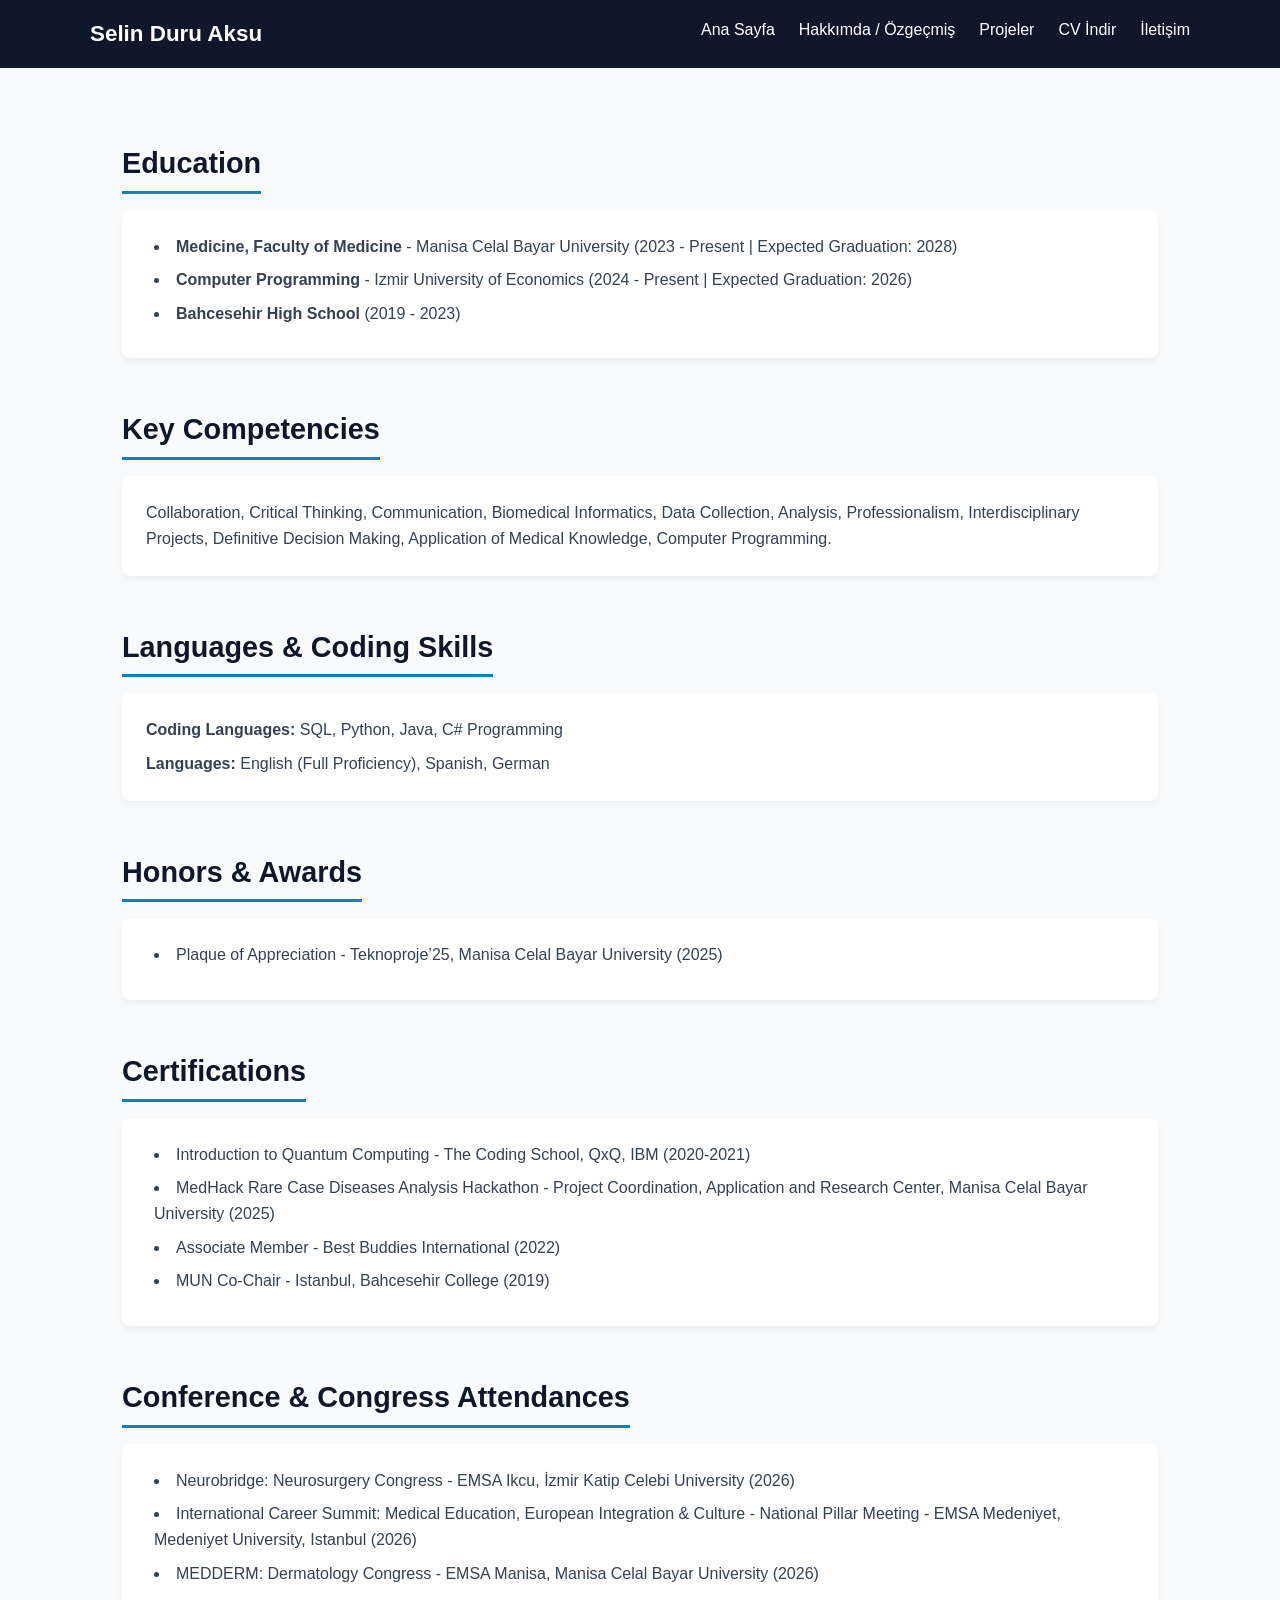
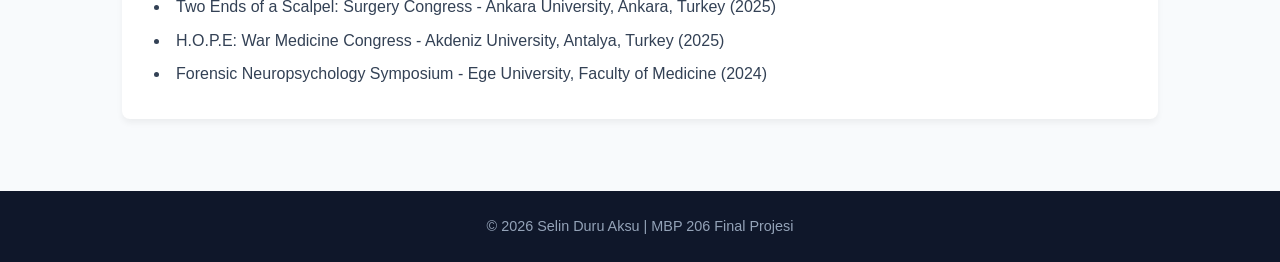
==== about.html @ 5ed41138 "Create about.html" ====
<!DOCTYPE html>
<html lang="en">
<head>
    <meta charset="UTF-8">
    <meta name="viewport" content="width=device-width, initial-scale=1.0">
    <title>Selin Duru Aksu | About & Background</title>
    <link rel="stylesheet" href="style.css">
</head>
<body>
    <header>
        <nav>
            <h1>Selin Duru Aksu</h1>
            <ul>
                <li><a href="index.html">Ana Sayfa</a></li>
                <li><a href="about.html">Hakkımda / Özgeçmiş</a></li>
                <li><a href="projects.html">Projeler</a></li>
                <li><a href="cv.html">CV İndir</a></li>
                <li><a href="contact.html">İletişim</a></li>
            </ul>
        </nav>
    </header>
    <main>
        <h3>Education</h3>
        <div class="content-box">
            <ul>
                <li><strong>Medicine, Faculty of Medicine</strong> - Manisa Celal Bayar University (2023 - Present | Expected Graduation: 2028)</li>
                <li><strong>Computer Programming</strong> - Izmir University of Economics (2024 - Present | Expected Graduation: 2026)</li>
                <li><strong>Bahcesehir High School</strong> (2019 - 2023)</li>
            </ul>
        </div>

        <h3>Key Competencies</h3>
        <div class="content-box">
            <p>Collaboration, Critical Thinking, Communication, Biomedical Informatics, Data Collection, Analysis, Professionalism, Interdisciplinary Projects, Definitive Decision Making, Application of Medical Knowledge, Computer Programming.</p>
        </div>

        <h3>Languages & Coding Skills</h3>
        <div class="content-box">
            <p><strong>Coding Languages:</strong> SQL, Python, Java, C# Programming</p>
            <p style="margin-top: 0.5rem;"><strong>Languages:</strong> English (Full Proficiency), Spanish, German</p>
        </div>

        <h3>Honors & Awards</h3>
        <div class="content-box">
            <ul>
                <li>Plaque of Appreciation - Teknoproje’25, Manisa Celal Bayar University (2025)</li>
            </ul>
        </div>

        <h3>Certifications</h3>
        <div class="content-box">
            <ul>
                <li>Introduction to Quantum Computing - The Coding School, QxQ, IBM (2020-2021)</li>
                <li>MedHack Rare Case Diseases Analysis Hackathon - Project Coordination, Application and Research Center, Manisa Celal Bayar University (2025)</li>
                <li>Associate Member - Best Buddies International (2022)</li>
                <li>MUN Co-Chair - Istanbul, Bahcesehir College (2019)</li>
            </ul>
        </div>

        <h3>Conference & Congress Attendances</h3>
        <div class="content-box">
            <ul>
                <li>Neurobridge: Neurosurgery Congress - EMSA Ikcu, İzmir Katip Celebi University (2026)</li>
                <li>International Career Summit: Medical Education, European Integration & Culture - National Pillar Meeting - EMSA Medeniyet, Medeniyet University, Istanbul (2026)</li>
                <li>MEDDERM: Dermatology Congress - EMSA Manisa, Manisa Celal Bayar University (2026)</li>
                <li>Two Ends of a Scalpel: Surgery Congress - Ankara University, Ankara, Turkey (2025)</li>
                <li>H.O.P.E: War Medicine Congress - Akdeniz University, Antalya, Turkey (2025)</li>
                <li>Forensic Neuropsychology Symposium - Ege University, Faculty of Medicine (2024)</li>
            </ul>
        </div>
    </main>
    <footer><p>&copy; 2026 Selin Duru Aksu | MBP 206 Final Projesi</p></footer>
</body>
</html>
---- style.css ----
:root {
    --primary: #0f172a;
    --secondary: #0284c7;
    --text: #334155;
    --light: #f8fafc;
    --white: #ffffff;
}
* { box-sizing: border-box; margin: 0; padding: 0; font-family: 'Segoe UI', Tahoma, sans-serif; }
body { color: var(--text); background-color: var(--light); line-height: 1.6; display: flex; flex-direction: column; min-height: 100vh; }
header { background: var(--primary); padding: 1rem 2rem; position: sticky; top: 0; z-index: 1000; }
nav { display: flex; justify-content: space-between; align-items: center; max-width: 1100px; margin: 0 auto; width: 100%; }
nav h1 { font-size: 1.4rem; color: var(--white); }
nav ul { display: flex; list-style: none; }
nav ul li { margin-left: 1.5rem; }
nav ul li a { color: var(--white); text-decoration: none; font-weight: 500; transition: color 0.3s; }
nav ul li a:hover { color: var(--secondary); }
main { padding: 3rem 2rem; max-width: 1100px; margin: 0 auto; flex: 1; width: 100%; }
.hero { text-align: center; padding: 4rem 2rem; background: radial-gradient(circle at top, #1e293b, #0f172a); color: var(--white); border-radius: 8px; margin-bottom: 2rem; }
.hero h2 { font-size: 2.5rem; margin-bottom: 1rem; }
.hero p { font-size: 1.1rem; color: #cbd5e1; max-width: 800px; margin: 0 auto; text-align: justify; }
h3 { font-size: 1.8rem; margin-top: 1.5rem; margin-bottom: 1rem; color: var(--primary); border-bottom: 3px solid var(--secondary); display: inline-block; padding-bottom: 0.3rem; }
.content-box { background: var(--white); padding: 1.5rem; border-radius: 8px; box-shadow: 0 4px 6px rgba(0,0,0,0.05); margin-bottom: 1.5rem; }
ul { list-style-position: inside; margin-left: 0.5rem; }
li { margin-bottom: 0.5rem; }
.grid { display: grid; grid-template-columns: repeat(auto-fit, minmax(320px, 1fr)); gap: 1.5rem; }
.card { background: var(--white); padding: 1.5rem; border-radius: 8px; box-shadow: 0 4px 6px rgba(0,0,0,0.05); border-top: 4px solid var(--secondary); display: flex; flex-direction: column; justify-content: space-between; }
.card h4 { margin-bottom: 0.5rem; color: var(--primary); font-size: 1.2rem; }
.card p { font-size: 0.95rem; margin-bottom: 0.5rem; text-align: justify; }
.tech { font-weight: bold; color: var(--secondary); font-size: 0.9rem; margin-top: auto; padding-top: 0.5rem; }
.btn { display: inline-block; background: var(--secondary); color: var(--white); padding: 0.75rem 1.5rem; border-radius: 5px; text-decoration: none; font-weight: 600; margin: 0.5rem 0.5rem 0.5rem 0; transition: background 0.3s; border: none; cursor: pointer; }
.btn:hover { background: #026ca3; }
footer { text-align: center; padding: 1.5rem; background: var(--primary); color: #94a3b8; font-size: 0.9rem; margin-top: auto; }
@media (max-width: 768px) { nav { flex-direction: column; } nav ul { margin-top: 1rem; } }
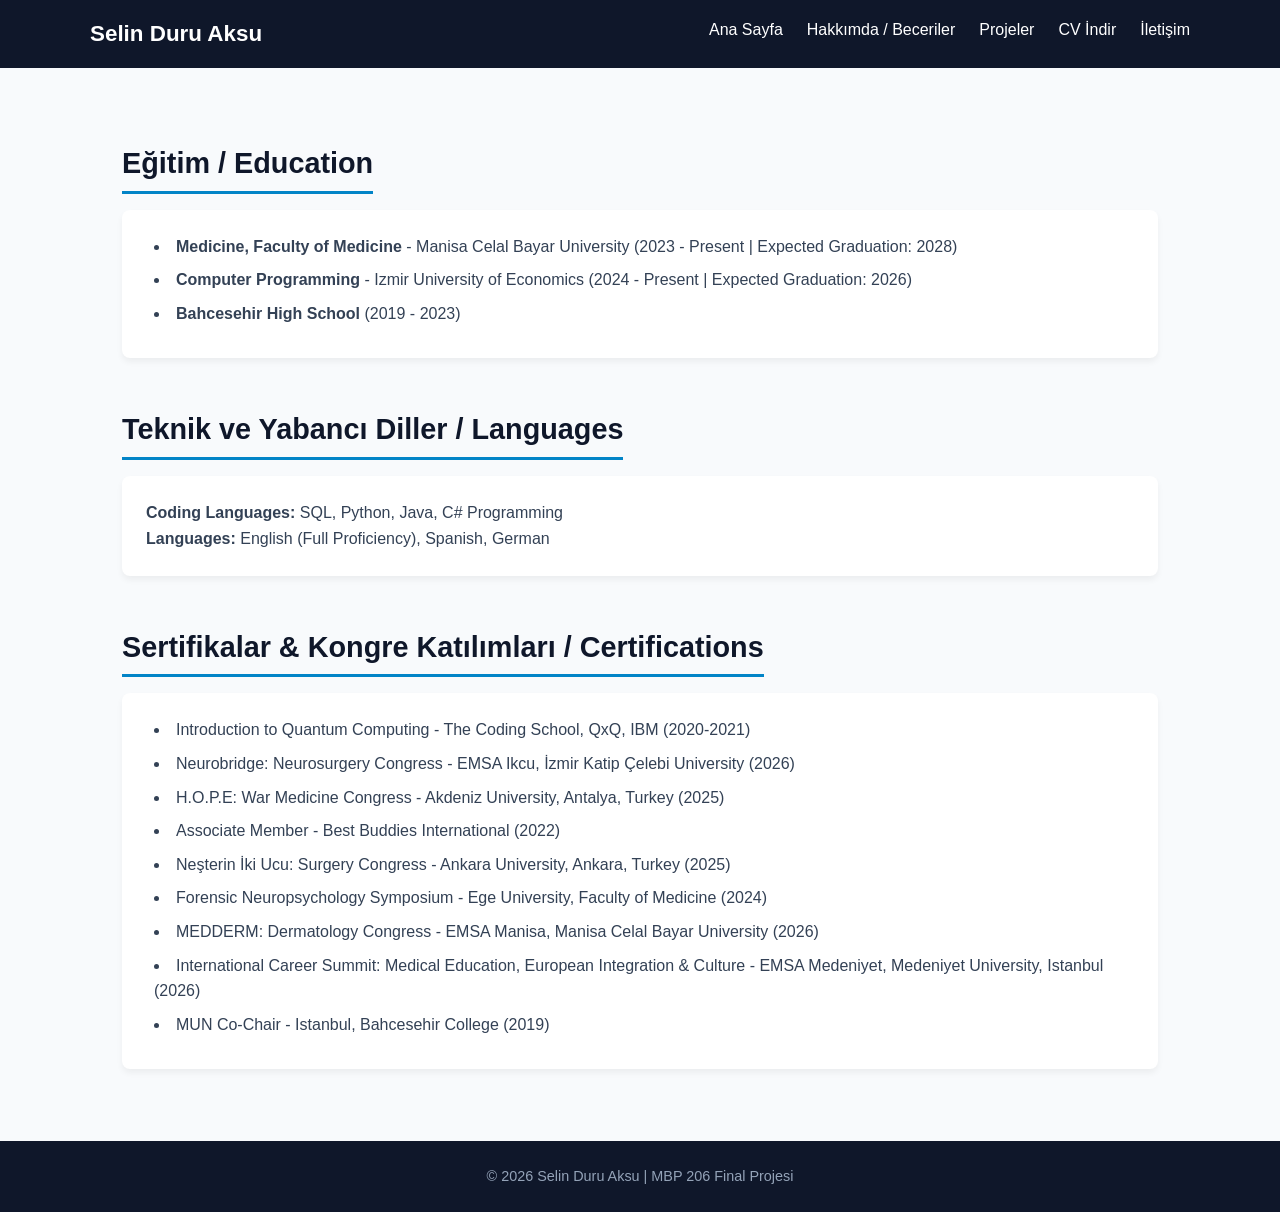
==== commit f54133b6: "Update about.html" ====
--- a/about.html
+++ b/about.html
@@ -3,7 +3,7 @@
 <head>
     <meta charset="UTF-8">
     <meta name="viewport" content="width=device-width, initial-scale=1.0">
-    <title>Selin Duru Aksu | About & Background</title>
+    <title>Selin Duru Aksu | About</title>
     <link rel="stylesheet" href="style.css">
 </head>
 <body>
@@ -12,7 +12,7 @@
             <h1>Selin Duru Aksu</h1>
             <ul>
                 <li><a href="index.html">Ana Sayfa</a></li>
-                <li><a href="about.html">Hakkımda / Özgeçmiş</a></li>
+                <li><a href="about.html">Hakkımda / Beceriler</a></li>
                 <li><a href="projects.html">Projeler</a></li>
                 <li><a href="cv.html">CV İndir</a></li>
                 <li><a href="contact.html">İletişim</a></li>
@@ -20,7 +20,7 @@
         </nav>
     </header>
     <main>
-        <h3>Education</h3>
+        <h3>Eğitim / Education</h3>
         <div class="content-box">
             <ul>
                 <li><strong>Medicine, Faculty of Medicine</strong> - Manisa Celal Bayar University (2023 - Present | Expected Graduation: 2028)</li>
@@ -29,43 +29,24 @@
             </ul>
         </div>
 
-        <h3>Key Competencies</h3>
+        <h3>Teknik ve Yabancı Diller / Languages</h3>
         <div class="content-box">
-            <p>Collaboration, Critical Thinking, Communication, Biomedical Informatics, Data Collection, Analysis, Professionalism, Interdisciplinary Projects, Definitive Decision Making, Application of Medical Knowledge, Computer Programming.</p>
+            <p><strong>Coding Languages:</strong> SQL, Python, Java, C# Programming</p>
+            <p><strong>Languages:</strong> English (Full Proficiency), Spanish, German</p>
         </div>
 
-        <h3>Languages & Coding Skills</h3>
-        <div class="content-box">
-            <p><strong>Coding Languages:</strong> SQL, Python, Java, C# Programming</p>
-            <p style="margin-top: 0.5rem;"><strong>Languages:</strong> English (Full Proficiency), Spanish, German</p>
-        </div>
-
-        <h3>Honors & Awards</h3>
-        <div class="content-box">
-            <ul>
-                <li>Plaque of Appreciation - Teknoproje’25, Manisa Celal Bayar University (2025)</li>
-            </ul>
-        </div>
-
-        <h3>Certifications</h3>
+        <h3>Sertifikalar & Kongre Katılımları / Certifications</h3>
         <div class="content-box">
             <ul>
                 <li>Introduction to Quantum Computing - The Coding School, QxQ, IBM (2020-2021)</li>
-                <li>MedHack Rare Case Diseases Analysis Hackathon - Project Coordination, Application and Research Center, Manisa Celal Bayar University (2025)</li>
+                <li>Neurobridge: Neurosurgery Congress - EMSA Ikcu, İzmir Katip Çelebi University (2026)</li>
+                <li>H.O.P.E: War Medicine Congress - Akdeniz University, Antalya, Turkey (2025)</li>
                 <li>Associate Member - Best Buddies International (2022)</li>
+                <li>Neşterin İki Ucu: Surgery Congress - Ankara University, Ankara, Turkey (2025)</li>
+                <li>Forensic Neuropsychology Symposium - Ege University, Faculty of Medicine (2024)</li>
+                <li>MEDDERM: Dermatology Congress - EMSA Manisa, Manisa Celal Bayar University (2026)</li>
+                <li>International Career Summit: Medical Education, European Integration & Culture - EMSA Medeniyet, Medeniyet University, Istanbul (2026)</li>
                 <li>MUN Co-Chair - Istanbul, Bahcesehir College (2019)</li>
-            </ul>
-        </div>
-
-        <h3>Conference & Congress Attendances</h3>
-        <div class="content-box">
-            <ul>
-                <li>Neurobridge: Neurosurgery Congress - EMSA Ikcu, İzmir Katip Celebi University (2026)</li>
-                <li>International Career Summit: Medical Education, European Integration & Culture - National Pillar Meeting - EMSA Medeniyet, Medeniyet University, Istanbul (2026)</li>
-                <li>MEDDERM: Dermatology Congress - EMSA Manisa, Manisa Celal Bayar University (2026)</li>
-                <li>Two Ends of a Scalpel: Surgery Congress - Ankara University, Ankara, Turkey (2025)</li>
-                <li>H.O.P.E: War Medicine Congress - Akdeniz University, Antalya, Turkey (2025)</li>
-                <li>Forensic Neuropsychology Symposium - Ege University, Faculty of Medicine (2024)</li>
             </ul>
         </div>
     </main>
